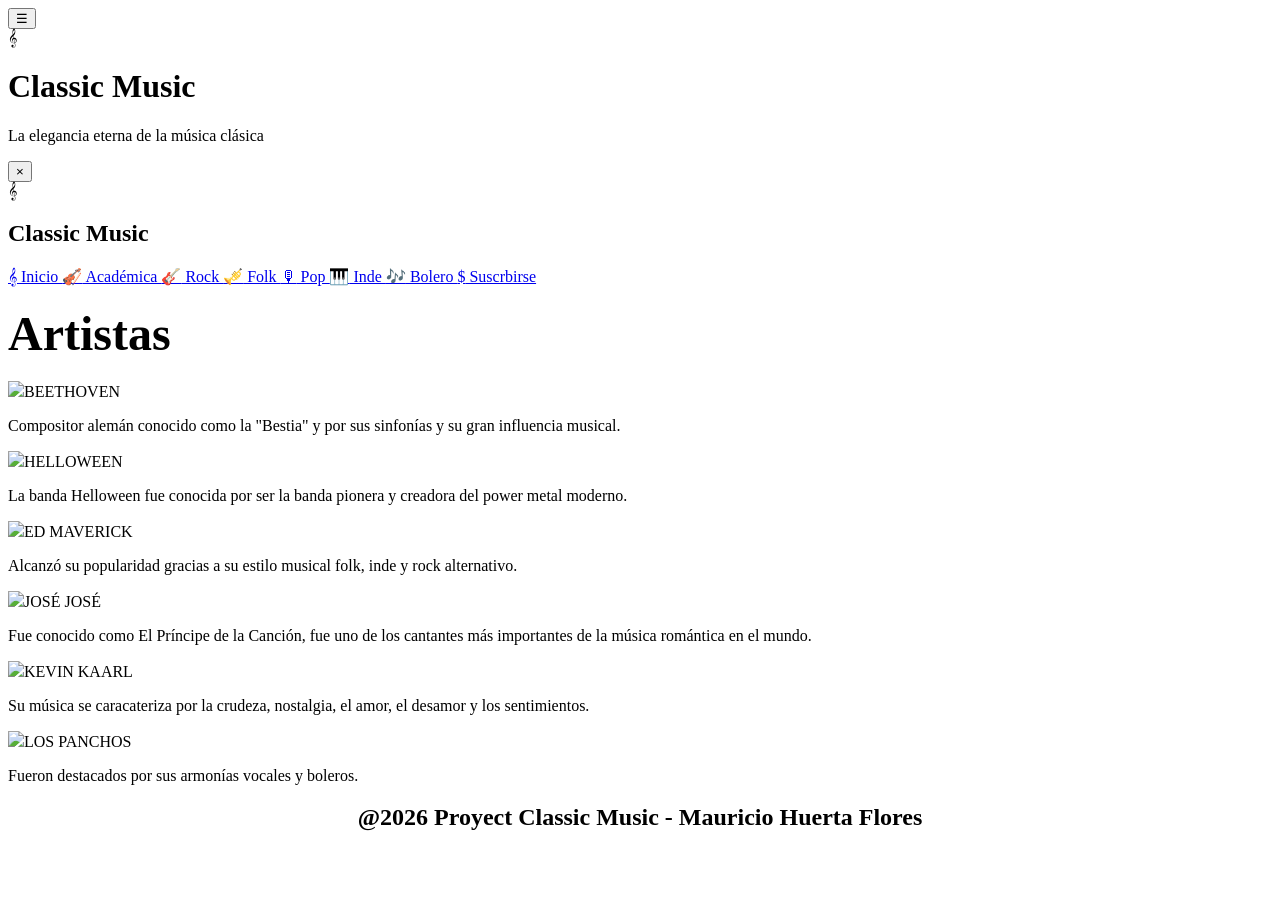
==== index.html @ 792b3936 "Add files via upload" ====
<!DOCTYPE html>
<html lang="es">
<head>
    <meta charset="UTF-8">
    <meta name="viewport" content="width=device-width, initial-scale=1.0">
    <meta name="theme-color" content="#35151F">
    <title>index.html</title>
    <link rel="stylesheet" href="style.css">
</head>

<body>

    <!-- Encabezado principal -->
    <header class="encabezado">

        <button class="boton-menu" id="abrirMenu"
                aria-label="Abrir menú"
                aria-controls="menuLateral"
                aria-expanded="false">
            ☰
        </button>

        <div class="logo">
            <span class="clave-sol">𝄞</span>
        </div>

        <h1>Classic Music</h1>
        <p>La elegancia eterna de la música clásica</p>

    </header>

    <!-- Fondo oscuro del menú -->
    <div class="fondo-menu" id="fondoMenu"></div>

    <!-- Menú lateral -->
    <nav class="menu-lateral" id="menuLateral"
         aria-label="Menú principal">

        <button class="cerrar-menu" id="cerrarMenu"
                aria-label="Cerrar menú">×</button>

        <div class="logo logo-menu">
            <span class="clave-sol">𝄞</span>
        </div>

        <h2>Classic Music</h2>

        <a href="Index.html">
            <span class="icono-menu" aria-hidden="clave-sol">𝄞</span>
            Inicio
        </a>

        <a href="Academica.html">
            <span class="icono-menu" aria-hidden="true">🎻</span>
            Académica
        </a>

        <a href="Rock.html">
            <span class="icono-menu" aria-hidden="true">🎸</span>
            Rock
        </a>

        <a href="Folk.html">
            <span class="icono-menu" aria-hidden="true">🎺</span>
            Folk
        </a>

        <a href="Pop.html">
            <span class="icono-menu" aria-hidden="true">🎙</span>
            Pop
        </a>

        <a href="genero.html">
            <span class="icono-menu" aria-hidden="true">🎹</span>
            Inde
        </a>

        <a href="Boleros.html">
            <span class="icono-menu" aria-hidden="true">🎶</span>
            Bolero
        </a>

        <a href="formulario.html">
            <span class="icono-menu" aria-hidden="true">$</span>
            Suscrbirse
        </a>

    </nav>

    <!-- Contenido de la página -->
    <main>

        <!-- Inicio -->
        <section class="presentacion" id="inicio">

          <h2><font size="20">Artistas</font></h2>

        </section>

        <!-- Compositores -->
        <section class="seccion" id="compositores">

            
            

            <div class="contenedor-tarjetas">

                <article class="tarjeta">
                    <img src="imagenes/beethoven2.jpg"
                         

                    <h3>BEETHOVEN</h3>

                    <p>
                        Compositor alemán conocido como la "Bestia" y por sus
                        sinfonías y su gran influencia musical.
                    </p>
                </article>

                 <article class="tarjeta">
                    <img src="imagenes/halloween2.jpg"
                         
                    <h3>HELLOWEEN</h3>

                    <p>
                         La banda Helloween fue conocida por ser
                          la banda pionera y creadora del power metal moderno.
                    </p>
                </article>

                <article class="tarjeta">
                    <img src="imagenes/ed.jpg"
                        

                    <h3>ED MAVERICK</h3>

                    <p>
                         Alcanzó su popularidad gracias a su estilo musical folk, inde y rock alternativo.
                    </p>
                </article>

            </div>

        </section>

        
            <div class="contenedor-tarjetas">

                <article class="tarjeta">
                    <img src="imagenes/jose2.jpg"
                         
                    <h3>JOSÉ JOSÉ</h3>

                    <p>
                       Fue conocido como El Príncipe de la Canción, fue uno de los cantantes más importantes de la música romántica
                       en el mundo.
                    </p>
                </article>

                <article class="tarjeta">
                    <img src="imagenes/kevin2.jpg"
                         

                    <h3>KEVIN KAARL</h3>

                    <p>
                        Su música se caracateriza
                        por la crudeza, nostalgia, el amor, el desamor y los sentimientos.
                    </p>
                </article>

                <article class="tarjeta">
                    <img src="imagenes/pancho2.jpg"
                        

                    <h3>LOS PANCHOS</h3>

                    <p>
                        Fueron destacados por sus armonías vocales y boleros.
                    </p>
                </article>

            </div>

        </section>
        <center><h2>@2026 Proyect Classic Music - Mauricio Huerta Flores</h2></center>


    <script src="script.js"></script>

</body>
</html>
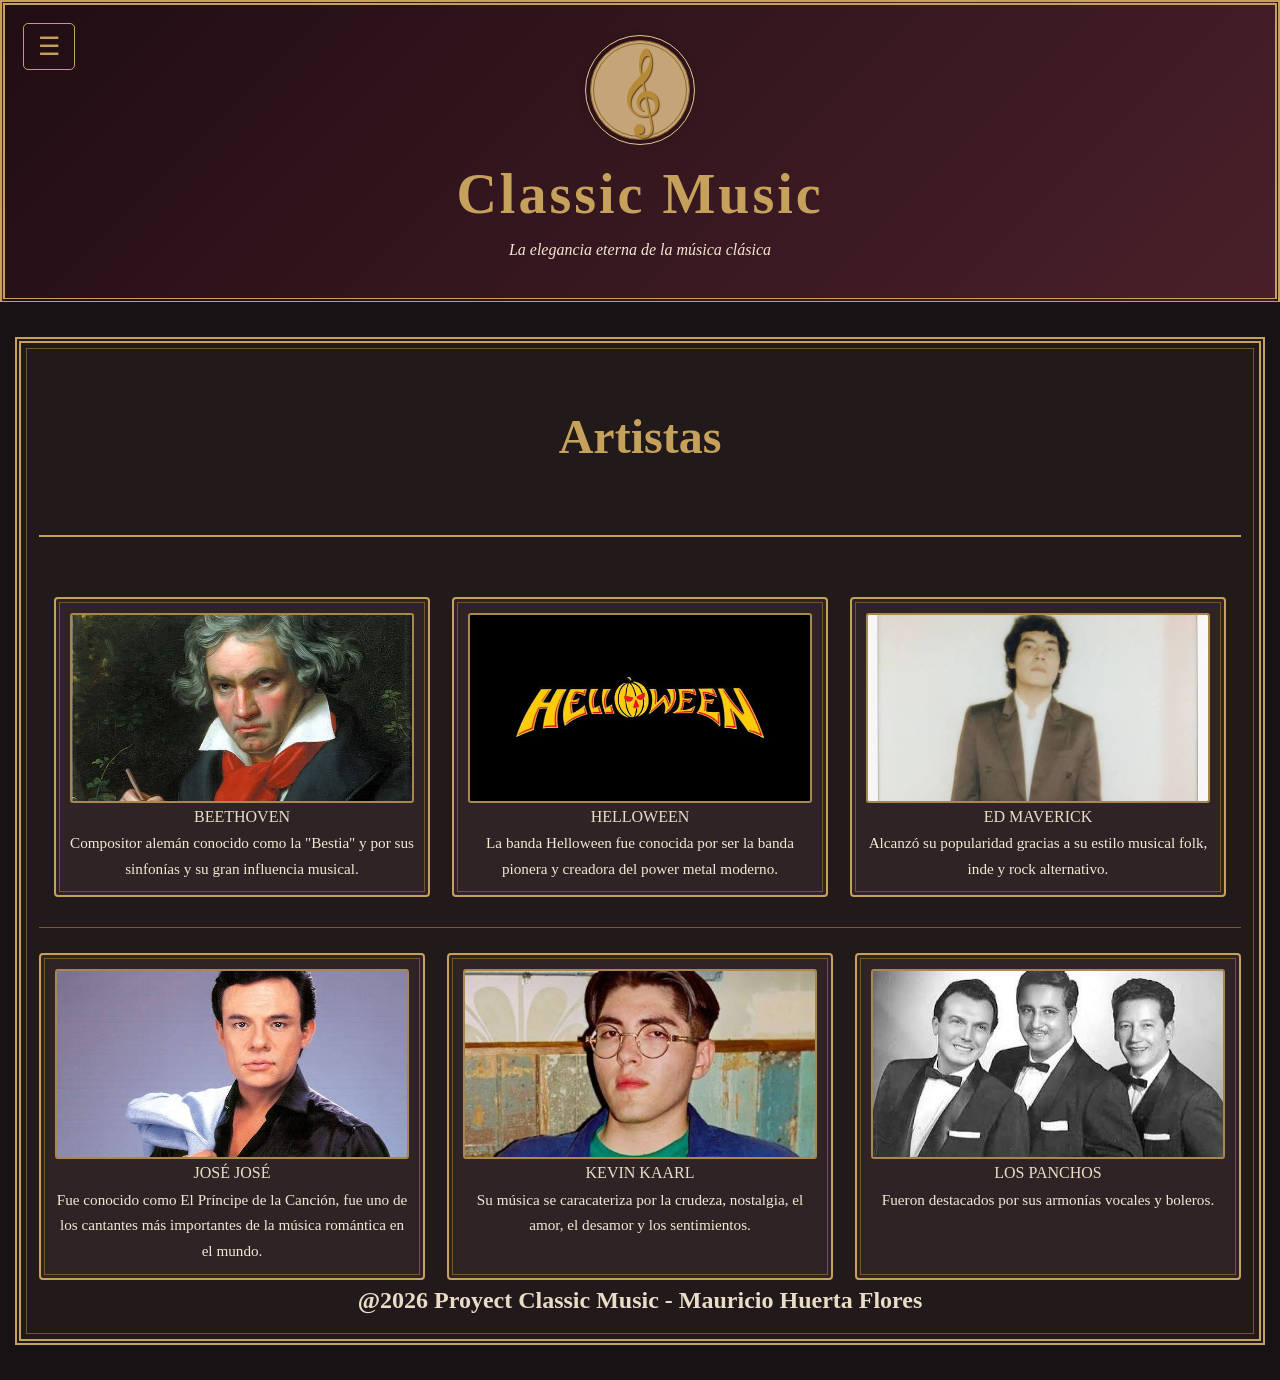
==== commit 713800f5: "Add files via upload" ====
--- a/index.html
+++ b/index.html
@@ -45,7 +45,7 @@
 
         <h2>Classic Music</h2>
 
-        <a href="Index.html">
+        <a href="index.html">
             <span class="icono-menu" aria-hidden="clave-sol">𝄞</span>
             Inicio
         </a>
--- a/style.css
+++ b/style.css
@@ -0,0 +1,510 @@
+/* =====================================
+   CONFIGURACIÓN GENERAL
+===================================== */
+
+* {
+    margin: 0;
+    padding: 0;
+    box-sizing: border-box;
+    scroll-behavior: smooth;
+}
+
+:root {
+    --vino: #35151F;
+    --vino-claro: #572B35;
+    --dorado: #C6A15B;
+    --dorado-oscuro: #8D672F;
+    --cafe-claro: #C5A477;
+    --crema: #F3E8D2;
+    --fondo: #171214;
+    --texto: #E9DDC8;
+}
+
+body {
+    background-color: var(--fondo);
+    color: var(--texto);
+    font-family: Georgia, "Times New Roman", serif;
+    line-height: 1.7;
+}
+
+/* =====================================
+   ENCABEZADO
+===================================== */
+
+.encabezado {
+    position: relative;
+    text-align: center;
+    padding: 35px 20px;
+    background: linear-gradient(
+        135deg,
+        #210D14,
+        #49202A
+    );
+    border: 5px double var(--dorado);
+    border-bottom-width: 4px;
+}
+
+.encabezado h1 {
+    color: var(--dorado);
+    font-size: clamp(2rem, 6vw, 3.5rem);
+    letter-spacing: 3px;
+    text-transform: capitalize;
+    line-height: 1.3;
+}
+
+.encabezado p {
+    color: var(--crema);
+    font-style: italic;
+    margin-top: 5px;
+}
+
+/* =====================================
+   LOGO DE CLAVE DE SOL
+===================================== */
+
+.logo {
+    width: 100px;
+    height: 100px;
+    margin: 0 auto 18px;
+    display: flex;
+    justify-content: center;
+    align-items: center;
+
+    background-color: var(--cafe-claro);
+    border: 4px double var(--dorado-oscuro);
+    outline: 1px solid #E3C991;
+    outline-offset: 4px;
+    border-radius: 50%;
+
+    box-shadow: 0 0 12px rgba(0, 0, 0, 0.35);
+}
+
+.clave-sol {
+    color: #B68A36;
+    font-family: "Times New Roman", serif;
+    font-size: 75px;
+    line-height: 1;
+    text-shadow: 1px 1px 1px #63451E;
+}
+
+/* =====================================
+   BOTÓN DE MENÚ
+===================================== */
+
+.boton-menu {
+    position: absolute;
+    top: 18px;
+    left: 18px;
+
+    background: transparent;
+    color: var(--dorado);
+    border: 1px solid var(--dorado);
+    border-radius: 5px;
+
+    padding: 8px 14px;
+    font-size: 25px;
+    cursor: pointer;
+    transition: 0.3s;
+}
+
+.boton-menu:hover {
+    background-color: var(--dorado);
+    color: var(--vino);
+}
+
+/* =====================================
+   MENÚ LATERAL
+===================================== */
+
+.menu-lateral {
+    position: fixed;
+    top: 0;
+    left: -290px;
+
+    width: 270px;
+    max-width: 85vw;
+    height: 100vh;
+
+    background: linear-gradient(
+        180deg,
+        #432719,
+        #24150F
+    );
+
+    border-right: 4px double var(--dorado);
+    padding: 65px 20px 25px;
+
+    z-index: 1001;
+    overflow-y: auto;
+
+    transition: left 0.3s ease;
+}
+
+.menu-lateral.activo {
+    left: 0;
+}
+
+.menu-lateral h2 {
+    color: var(--dorado);
+    text-align: center;
+    margin-bottom: 25px;
+    padding-bottom: 15px;
+    border-bottom: 1px solid var(--dorado);
+}
+
+/* Logo dentro del menú */
+
+.logo-menu {
+    width: 75px;
+    height: 75px;
+    margin-bottom: 18px;
+}
+
+.logo-menu .clave-sol {
+    font-size: 58px;
+}
+
+/* Enlaces e iconos */
+
+.menu-lateral a {
+    display: flex;
+    align-items: center;
+    gap: 14px;
+
+    color: var(--crema);
+    text-decoration: none;
+
+    padding: 13px 10px;
+    margin-bottom: 8px;
+
+    border-bottom: 1px solid #79515A;
+    transition: 0.3s;
+}
+
+.menu-lateral a:hover {
+    background-color: var(--dorado);
+    color: var(--vino);
+    padding-left: 20px;
+}
+
+.icono-menu {
+    width: 30px;
+    min-width: 30px;
+
+    color: #D6B36F;
+    font-size: 27px;
+    text-align: center;
+    line-height: 1;
+
+    transition: color 0.3s;
+}
+
+.menu-lateral a:hover .icono-menu {
+    color: var(--vino);
+}
+
+/* Botón de cerrar */
+
+.cerrar-menu {
+    position: absolute;
+    top: 10px;
+    right: 15px;
+
+    background: none;
+    border: none;
+    color: var(--dorado);
+
+    font-size: 35px;
+    cursor: pointer;
+}
+
+/* =====================================
+   FONDO OSCURO DEL MENÚ
+===================================== */
+
+.fondo-menu {
+    position: fixed;
+    inset: 0;
+
+    background: rgba(0, 0, 0, 0.65);
+
+    z-index: 1000;
+    opacity: 0;
+    visibility: hidden;
+
+    transition: opacity 0.3s, visibility 0.3s;
+}
+
+.fondo-menu.activo {
+    opacity: 1;
+    visibility: visible;
+}
+
+/* =====================================
+   MARCO CLÁSICO DE LA PÁGINA
+===================================== */
+
+main {
+    max-width: 1250px;
+    margin: 35px auto;
+    padding: 18px;
+
+    border: 6px double var(--dorado);
+    outline: 1px solid #75552D;
+    outline-offset: -12px;
+
+    background-color: #21191A;
+}
+
+/* =====================================
+   PRESENTACIÓN
+===================================== */
+
+.presentacion {
+    text-align: center;
+    padding: 35px 20px;
+    margin-bottom: 30px;
+
+    border-bottom: 2px solid var(--dorado);
+    scroll-margin-top: 20px;
+}
+
+.presentacion h2,
+.seccion h2 {
+    color: var(--dorado);
+    font-size: clamp(1.5rem, 4vw, 2rem);
+    text-align: center;
+    margin-bottom: 22px;
+}
+
+.presentacion p {
+    max-width: 700px;
+    margin: 0 auto 25px;
+}
+
+.imagen-portada {
+    display: block;
+    width: 100%;
+    max-width: 850px;
+    height: 320px;
+
+    object-fit: cover;
+    margin: 0 auto;
+
+    border: 5px double var(--dorado);
+    border-radius: 5px;
+}
+
+/* =====================================
+   SECCIONES
+===================================== */
+
+.seccion {
+    padding: 30px 15px;
+    margin-bottom: 25px;
+
+    border-bottom: 1px solid #795B3B;
+    scroll-margin-top: 20px;
+}
+
+/* =====================================
+   CUADRÍCULA DE TRES COLUMNAS
+===================================== */
+
+.contenedor-tarjetas {
+    display: grid;
+    grid-template-columns: repeat(3, minmax(0, 1fr));
+    gap: 22px;
+}
+
+/* =====================================
+   TARJETAS
+===================================== */
+
+.tarjeta {
+    min-width: 0;
+
+    background-color: #302326;
+    padding: 14px;
+
+    border: 2px solid var(--dorado);
+    outline: 1px solid #75552D;
+    outline-offset: -6px;
+
+    border-radius: 4px;
+    text-align: center;
+
+    transition: transform 0.3s, background-color 0.3s;
+}
+
+.tarjeta:hover {
+    transform: translateY(-5px);
+    background-color: var(--vino-claro);
+}
+
+.tarjeta img {
+    display: block;
+    width: 100%;
+    height: 190px;
+
+    object-fit: cover;
+
+    border: 2px solid #A9884D;
+    border-radius: 3px;
+}
+
+.tarjeta h3 {
+    color: var(--dorado);
+    margin: 12px 0;
+    font-size: 1.15rem;
+    line-height: 1.4;
+}
+
+.tarjeta p {
+    color: var(--crema);
+    font-size: 0.95rem;
+}
+
+/* =====================================
+   PIE DE PÁGINA
+===================================== */
+
+footer {
+    text-align: center;
+    padding: 25px 15px;
+
+    background-color: #210D14;
+    color: var(--crema);
+
+    border-top: 4px double var(--dorado);
+}
+
+/* =====================================
+   TABLETAS
+===================================== */
+
+@media (max-width: 850px) {
+    .contenedor-tarjetas {
+        grid-template-columns: repeat(2, minmax(0, 1fr));
+    }
+
+    main {
+        margin: 20px 12px;
+    }
+}
+
+/* =====================================
+   CELULARES
+===================================== */
+
+@media (max-width: 550px) {
+    .encabezado {
+        padding: 75px 12px 30px;
+    }
+
+    .encabezado h1 {
+        letter-spacing: 1px;
+    }
+
+    .boton-menu {
+        top: 12px;
+        left: 12px;
+    }
+
+    .encabezado .logo {
+        width: 75px;
+        height: 75px;
+    }
+
+    .encabezado .clave-sol {
+        font-size: 57px;
+    }
+
+    .contenedor-tarjetas {
+        grid-template-columns: 1fr;
+    }
+
+    .imagen-portada {
+        height: 220px;
+    }
+
+    main {
+        margin: 15px 8px;
+        padding: 12px;
+        outline-offset: -8px;
+    }
+
+    .seccion {
+        padding: 25px 8px;
+    }
+
+    .tarjeta img {
+        height: 220px;
+    }
+}
+
+/* =====================================
+   ACCESIBILIDAD
+===================================== */
+
+@media (prefers-reduced-motion: reduce) {
+    *,
+    *::before,
+    *::after {
+        scroll-behavior: auto !important;
+        transition: none !important;
+    }
+}
+
+
+
+/* =====================================
+   MULTIMEDIA RESPONSIVA (IMÁGENES, AUDIO Y VIDEO)
+===================================== */
+
+/* Regla general para imágenes dentro de secciones o contenido principal */
+main img {
+    max-width: 100%;
+    height: auto;
+    display: block;
+    margin: 15px auto;
+    border-radius: 5px;
+}
+
+/* Mantiene el ajuste específico de tus imágenes existentes */
+.imagen-portada {
+    width: 100%;
+    max-width: 850px;
+    height: auto;
+    aspect-ratio: 16 / 6;
+    object-fit: cover;
+}
+
+.tarjeta img {
+    width: 100%;
+    height: 190px;
+    object-fit: cover;
+    margin: 0;
+}
+
+/* Reproductores de audio responsivos */
+audio {
+    width: 100%;
+    max-width: 100%;
+    display: block;
+    margin: 12px auto;
+    border-radius: 8px;
+}
+
+/* Videos locales (<video>) e iframes (YouTube, Vimeo, etc.) responsivos */
+video,
+iframe {
+    width: 100%;
+    max-width: 100%;
+    height: auto;
+    aspect-ratio: 16 / 9;
+    display: block;
+    margin: 15px auto;
+    border: 2px solid var(--dorado);
+    border-radius: 5px;
+}
